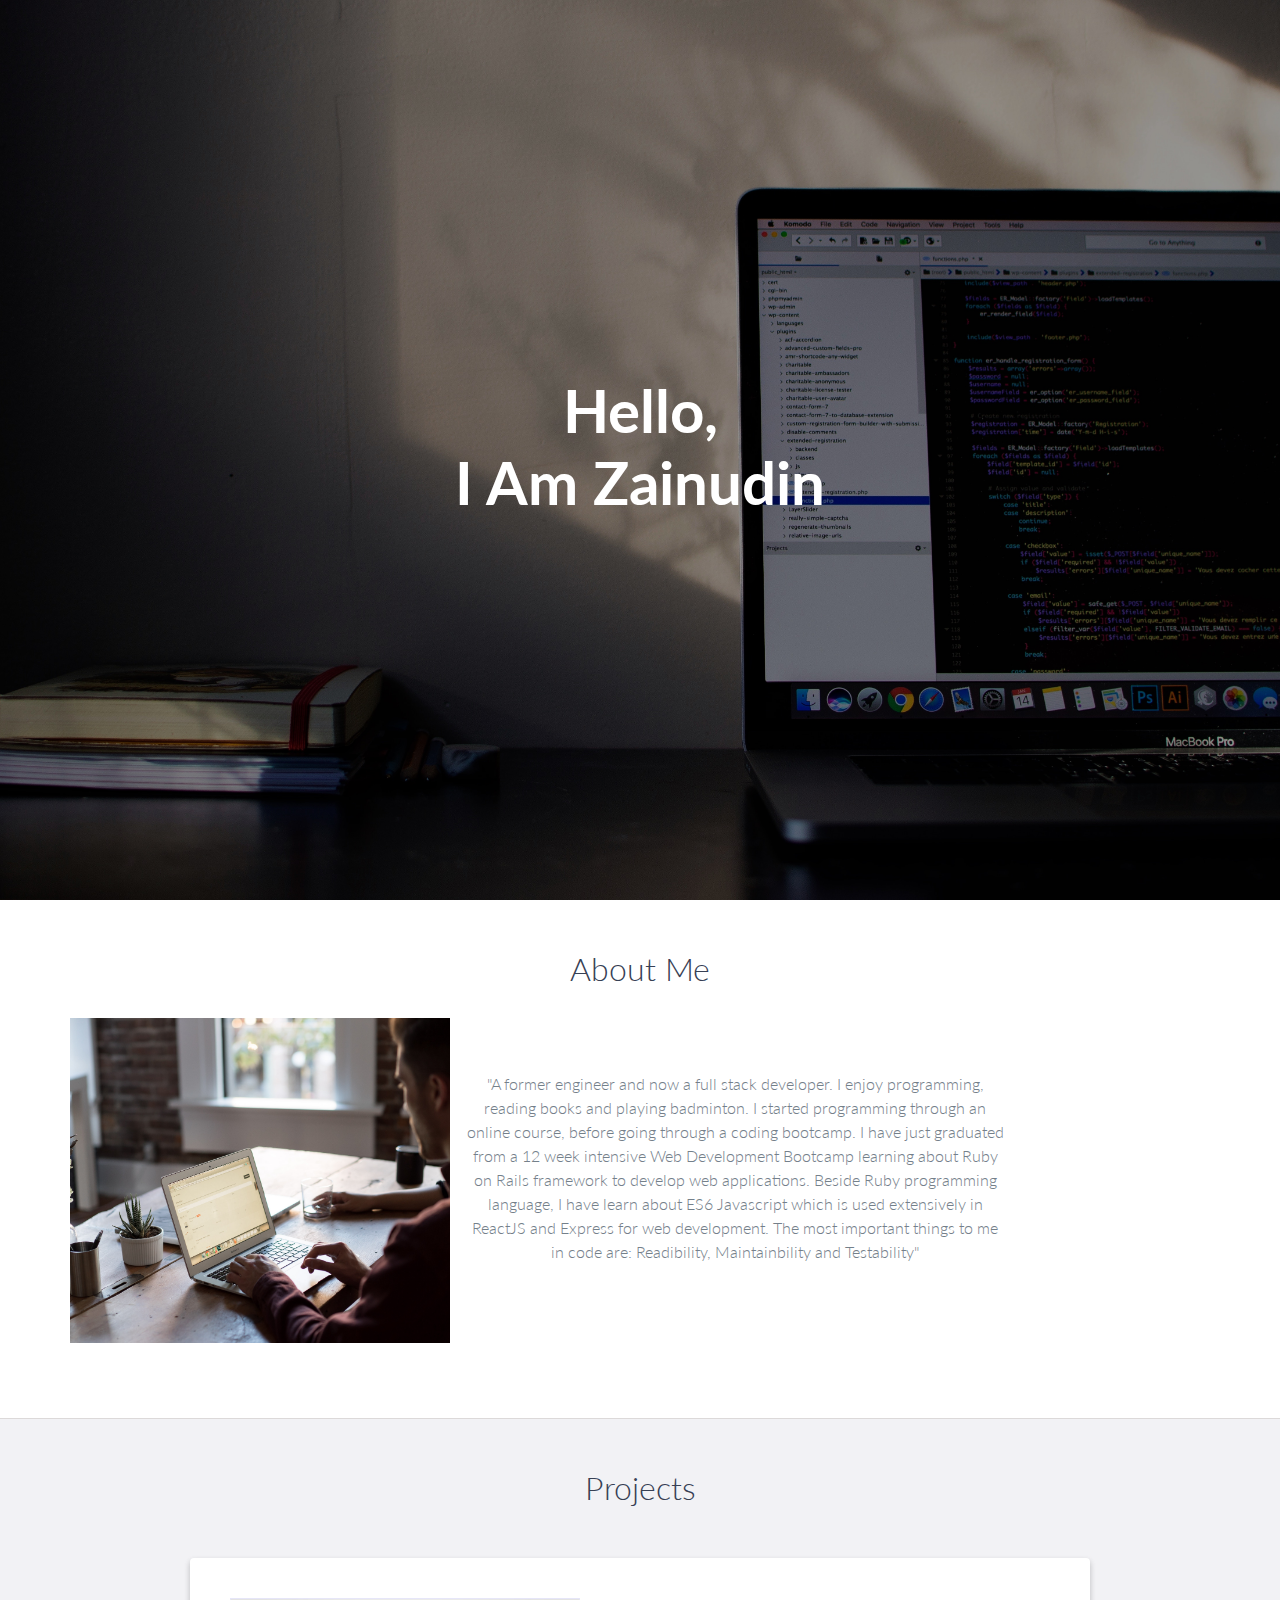
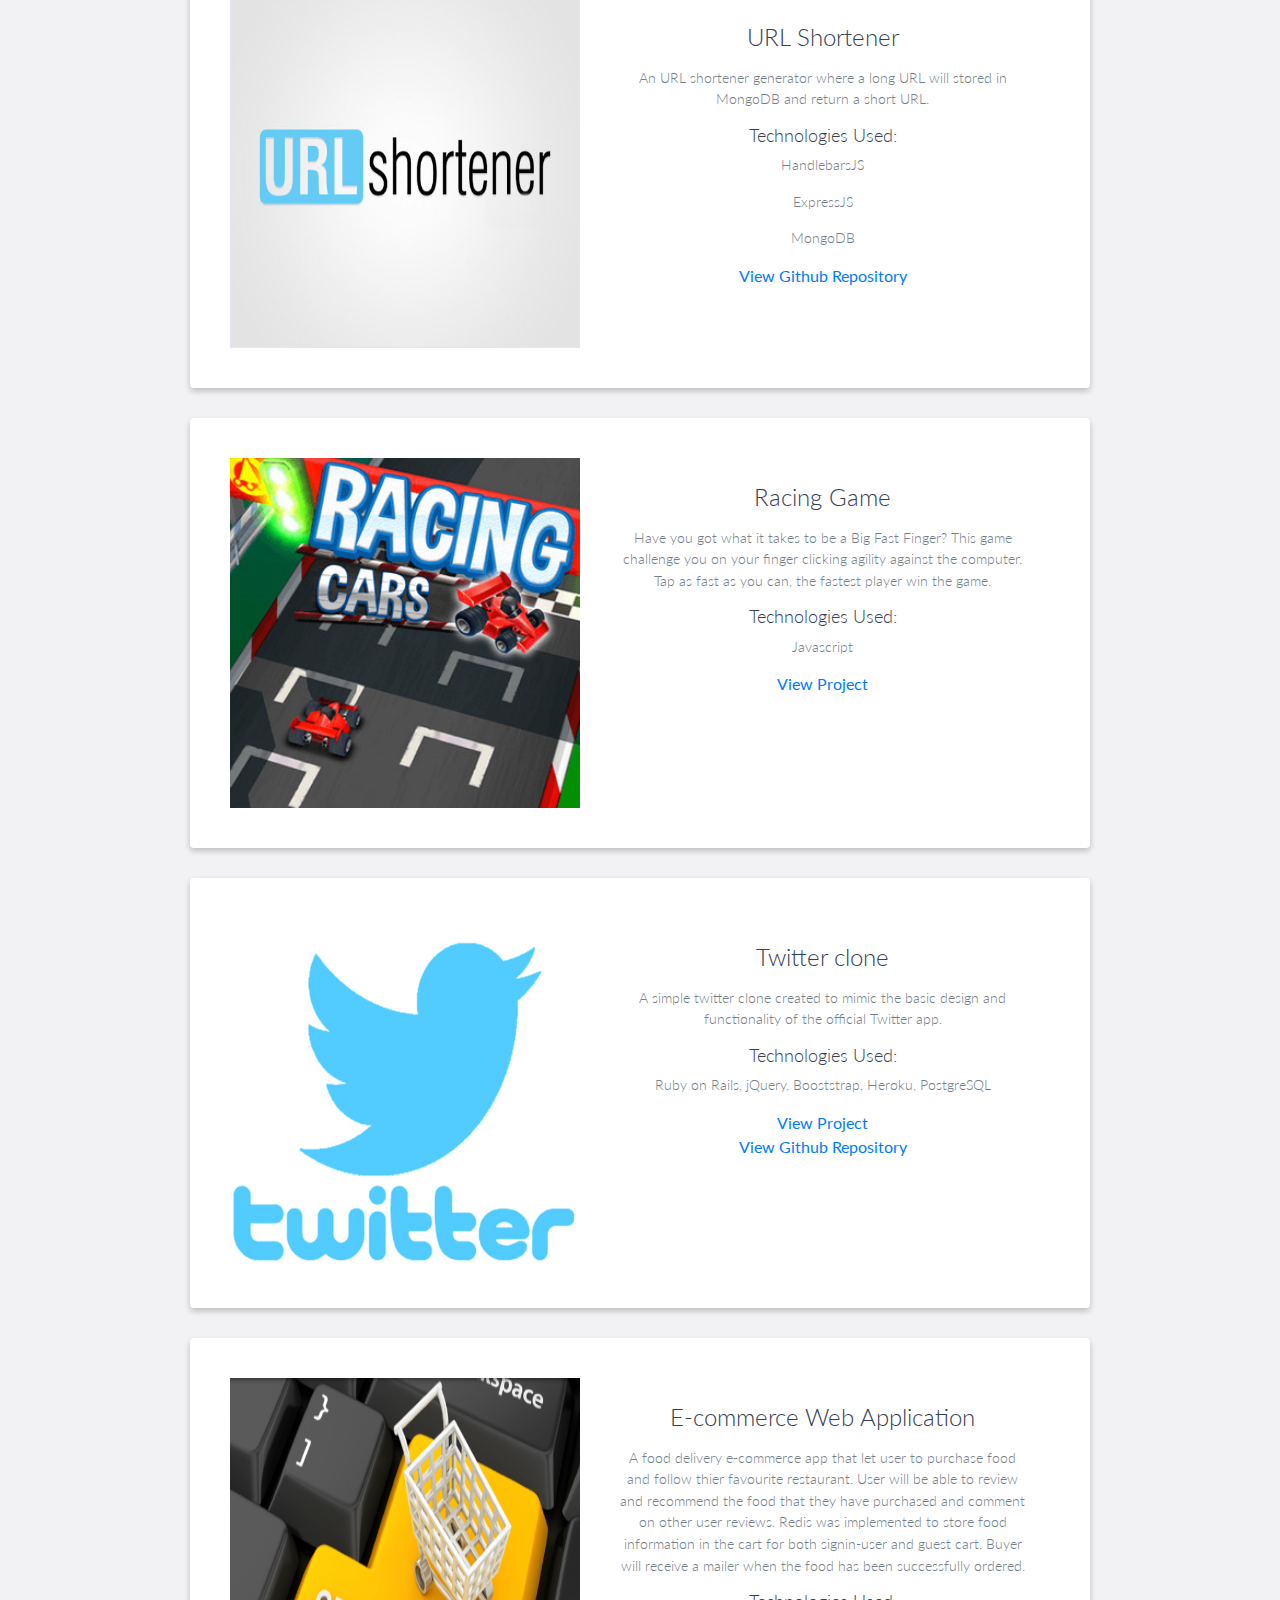
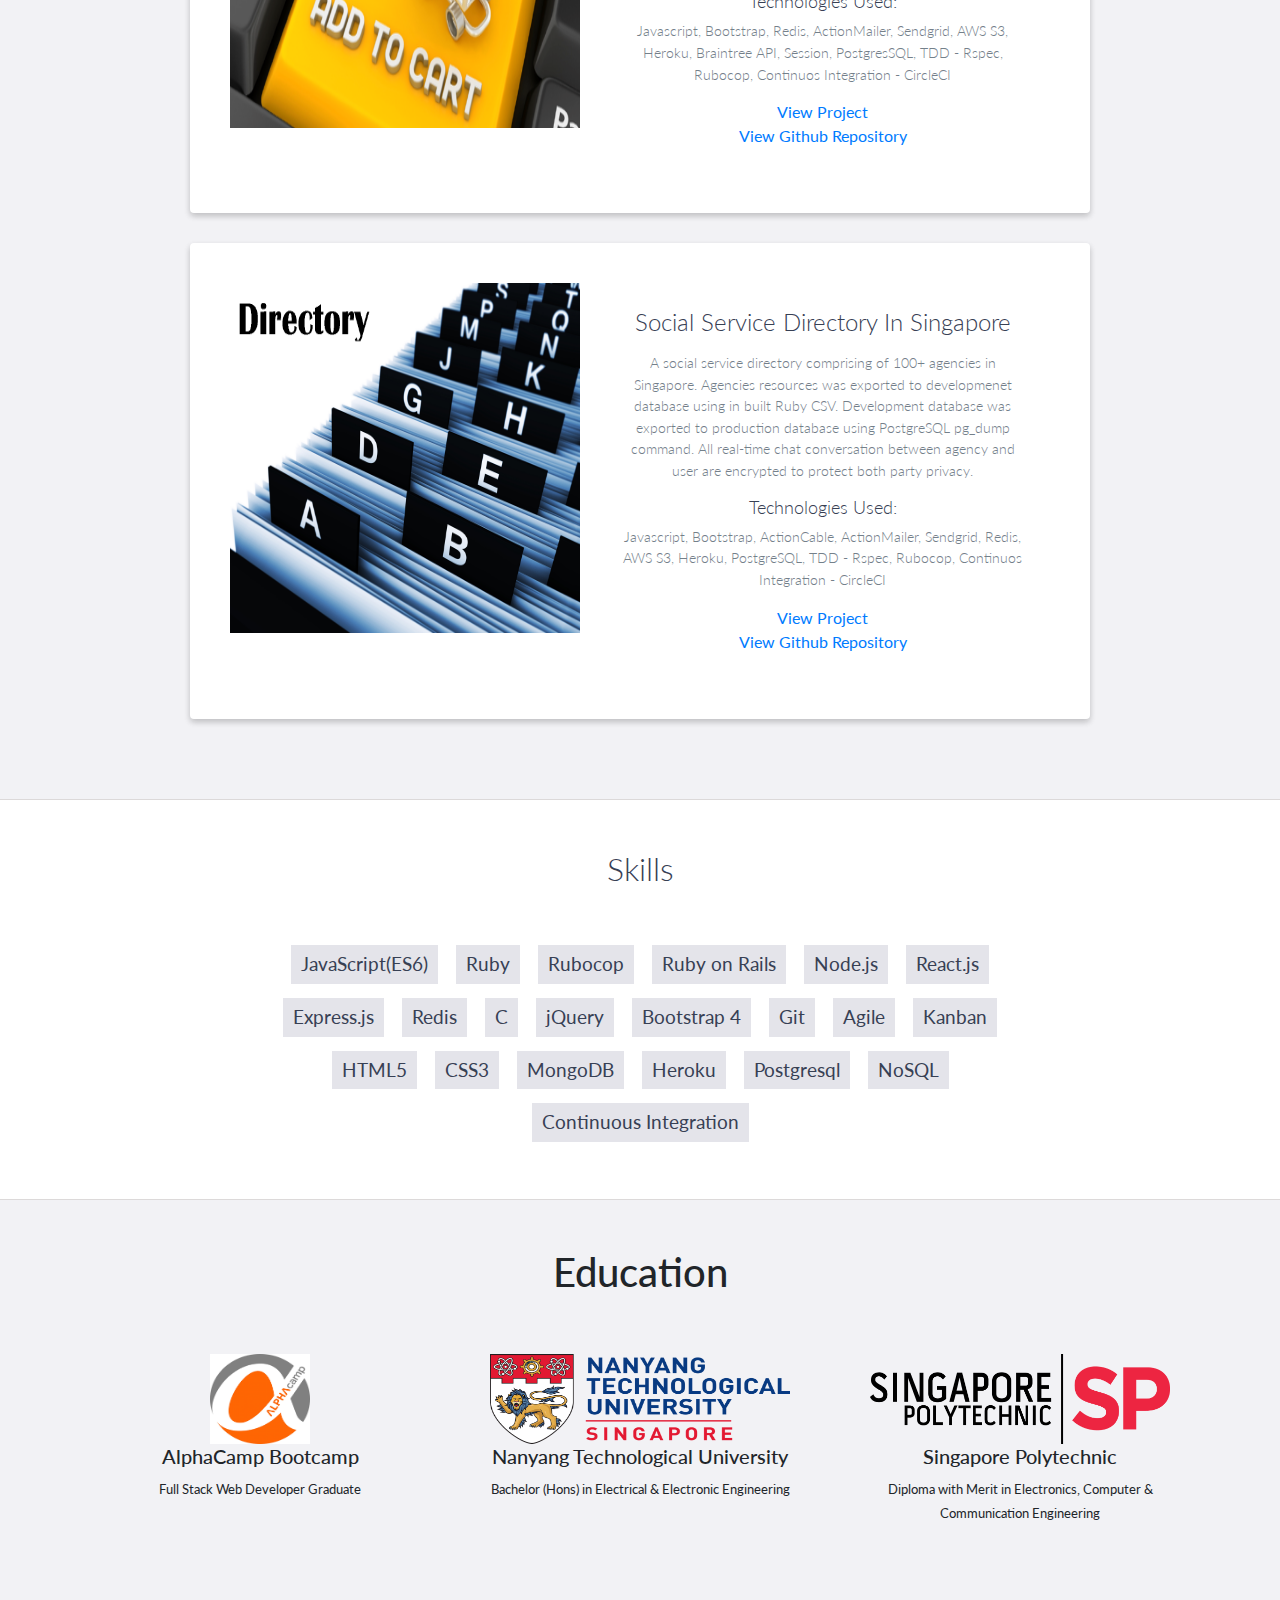
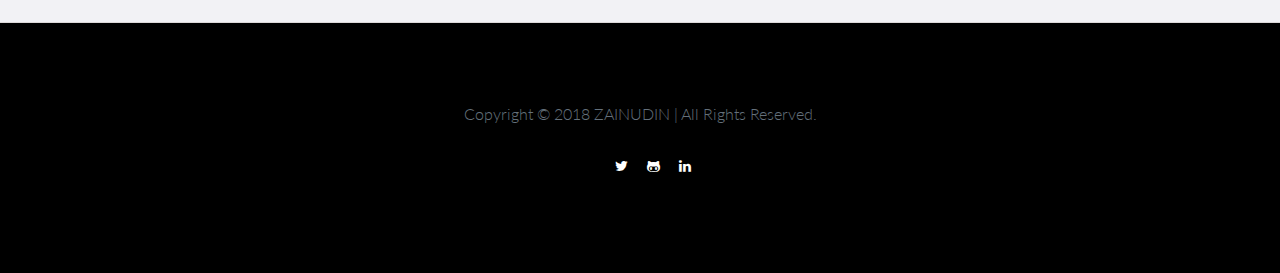
==== index.html @ d509744e "Initial Commit" ====
<!DOCTYPE html>
<html lang="en">
<head>
  <meta charset="UTF-8">
  <title>Zainudin Portfolio</title>

  <link href="https://fonts.googleapis.com/css?family=Lato:300,400,700,900" rel="stylesheet">
  <link rel="stylesheet" href="https://maxcdn.bootstrapcdn.com/bootstrap/4.0.0/css/bootstrap.min.css" integrity="sha384-Gn5384xqQ1aoWXA+058RXPxPg6fy4IWvTNh0E263XmFcJlSAwiGgFAW/dAiS6JXm"
    crossorigin="anonymous">
  <link rel="stylesheet" href="css/font-awesome.min.css">
  <link rel="stylesheet" href="css/style.css">
</head>
<body>
  <!-- Header -->
  <div id="home">
    <div id="home-cover">
      <div id="home-content-box">
        <div id="home-heading">
          <h3>Hello,
            <br>I Am Zainudin</h3>
        </div>
      </div>
    </div>
  </div>
  <!-- End #Home -->
  <!-- #about -->
  <div id="about">
    <div class="container">
      <h2 class="heading">About Me</h2>
      <div class="row">
        <div class="col-md-4 aboutimg d-flex justify-content-center align-items-center">
          <img src="/images/bench.jpg" alt="">
        </div>
        <div class="col-md-6  d-flex justify-content-center align-items-center">
          <p>
            "A former engineer and now a full stack developer. I enjoy programming, reading books and playing badminton. I started
            programming through an online course, before going through a coding bootcamp. I have just graduated from a 12 week intensive Web Development Bootcamp
            learning about Ruby on Rails framework to develop web applications. Beside Ruby programming language, I have learn about ES6 Javascript which is used extensively in ReactJS and Express for web development.
             The most important things to me in code are: Readibility, Maintainbility and Testability"
        </div>
      </div>
    </div>
  </div>
  <!-- End #about -->
  <div id="projects">
    <h2 class="heading">Projects</h2>
    <div class="container">
      <div class="row">
        <div class="project shadow-large">
          <div class="project-image d-flex align-items-center">
            <img src="/images/url.png" />
          </div>
          <!-- End .project-image -->
          <div class="project-info">
            <h3>URL Shortener</h3>
            <p>
              An URL shortener generator where a long URL will stored in MongoDB and return a short URL.
            </p>
            <h4>Technologies Used:</h4>
            <p>HandlebarsJS</p>
            <p>ExpressJS</p>
            <p>MongoDB</p>
            <a href="https://github.com/zainudinsainal/express-url-shortener">View Github Repository</a>
          </div>
          <!-- End .project-info -->
        </div>
        <div class="project shadow-large">
          <div class="project-image d-flex align-items-center">
            <img src="/images/RacingCars.jpg" />
          </div>
          <!-- End .project-image -->
          <div class="project-info">
            <h3>Racing Game</h3>
            <p>
              Have you got what it takes to be a Big Fast Finger? This game challenge you on your finger clicking agility against the computer.
              Tap as fast as you can, the fastest player win the game.
            </p>
            <h4>Technologies Used:</h4>
            <p>Javascript</p>
            <a href="/racing.html">View Project</a>
          </div>
          <!-- End .project-info -->
        </div>
        <!-- End .project -->
        <div class="project shadow-large">
          <div class="project-image">
            <img src="/images/twitter.png" />
          </div>
          <!-- End .project-image -->
          <div class="project-info">
            <h3>Twitter clone</h3>
            <p>
              A simple twitter clone created to mimic the basic design and functionality of the official Twitter app.
            </p>
            <h4>Technologies Used:</h4>
            <p>Ruby on Rails, jQuery, Booststrap, Heroku, PostgreSQL</p>
            <a href="https://twitter-clone-zl.herokuapp.com">View Project</a><br>
            <a href="https://twitter-clone-zl.herokuapp.com">View Github Repository</a>
          </div>
          <!-- End .project-info -->
        </div>
        <!-- End .project -->
        <div class="project shadow-large">
          <div class="project-image">
            <img src="/images/cart.png" />
          </div>
          <!-- End .project-image -->
          <div class="project-info">
            <h3>E-commerce Web Application</h3>
            <p>
              A food delivery e-commerce app that let user to purchase food and follow thier favourite restaurant. User will be able to review and recommend the food that they have purchased and comment on other user reviews.
              Redis was implemented to store food information in the cart for both signin-user and guest cart. Buyer will receive a mailer when the food has been successfully ordered.
            </p>
            <h4>Technologies Used:</h4>
            <p>Javascript, Bootstrap, Redis, ActionMailer, Sendgrid, AWS S3, Heroku, Braintree API, Session, PostgresSQL, TDD - Rspec, Rubocop, Continuos Integration - CircleCI</p>
            <a href="https://shopping-cart-zb.herokuapp.com/">View Project</a><br>
            <a href="https://shopping-cart-zb.herokuapp.com/">View Github Repository</a>
          </div>
          <!-- End .project-info -->
        </div>
        <!-- End .project -->
      </div>
        <div class="project shadow-large">
          <div class="project-image">
            <img src="/images/directory.png" />
          </div>
          <!-- End .project-image -->
          <div class="project-info">
            <h3>Social Service Directory In Singapore</h3>
            <p>
              A social service directory comprising of 100+ agencies in Singapore. Agencies resources was exported to developmenet database using in built Ruby CSV.
              Development database was exported to production database using PostgreSQL pg_dump command. All real-time chat conversation between agency and user are encrypted to protect both party privacy.
            </p>
            <h4>Technologies Used:</h4>
            <p>Javascript, Bootstrap, ActionCable, ActionMailer, Sendgrid, Redis, AWS S3, Heroku, PostgreSQL, TDD - Rspec, Rubocop, Continuos Integration - CircleCI</p>
            <a href="https://shopping-cart-zb.herokuapp.com/">View Project</a><br>
            <a href="https://shopping-cart-zb.herokuapp.com/">View Github Repository</a>
          </div>
          <!-- End .project-info -->
        </div>
        <!-- End .project -->
      </div>
    </div>
  </div>
  <!-- End #projects -->
  <section id="skills">
    <h2 class="heading">Skills</h2>
    <ul>
      <li>JavaScript(ES6)</li>
      <li>Ruby</li>
      <li>Rubocop</li>
      <li>Ruby on Rails</li>
      <li>Node.js</li>
      <li>React.js</li>
      <li>Express.js</li>
      <li>Redis</li>
      <li>C</li>
      <li>jQuery</li>
      <li>Bootstrap 4</li>
      <li>Git</li>
      <li>Agile</li>
      <li>Kanban</li>
      <li>HTML5</li>
      <li>CSS3</li>
      <li>MongoDB</li>
      <li>Heroku</li>
      <li>Postgresql</li>
      <li>NoSQL</li>
      <li>Continuous Integration</li>
    </ul>
  </section>
  <!-- End #skills -->
  <!-- STAFF SECTION -->
  <section id="staff" class="py-5 text-center background-alt">
    <div class="container">
      <h1>Education</h1>
      <div class="row justify-content-center align-items-center">
        <div class="col-md-4 staffac">
          <img src="/images/ac.png" alt="" class="img-fluid">
          <h5>AlphaCamp Bootcamp</h5>
          <small>Full Stack Web Developer Graduate</small>
        </div>
        <div class="col-md-4 staffimg">
          <img src="/images/ntu.png" alt="" class="img-fluid">
          <h5>Nanyang Technological University</h5>
          <small>Bachelor (Hons) in Electrical & Electronic Engineering</small>
        </div>
        <div class="col-md-4 staffimg">
          <img src="images/sp.png" alt="" class="img-fluid">
          <h5>Singapore Polytechnic</h5>
          <small>Diploma with Merit in Electronics, Computer & Communication Engineering</small>
        </div>
      </div>
    </div>
  </section>
  <footer id="footer">
    <div class="container">
      <div class="footer-content">
        <p>Copyright &copy; 2018 ZAINUDIN | All Rights Reserved.</p>
        <div class="footer-social-icon">
          <ul>
            <a href="">
              <i class="fa fa-twitter" aria-hidden="true"></i>
            </a>
            <a href="">
              <i class="fa fa-github-alt" aria-hidden="true"></i>
            </a>
            <a href="">
              <i class="fa fa-linkedin" aria-hidden="true"></i>
            </a>
          </ul>
        </div>
      </div>
    </div>
  </footer>
  <script src="https://code.jquery.com/jquery-3.2.1.slim.min.js" integrity="sha384-KJ3o2DKtIkvYIK3UENzmM7KCkRr/rE9/Qpg6aAZGJwFDMVNA/GpGFF93hXpG5KkN"
    crossorigin="anonymous"></script>
  <script src="https://cdnjs.cloudflare.com/ajax/libs/popper.js/1.12.9/umd/popper.min.js" integrity="sha384-ApNbgh9B+Y1QKtv3Rn7W3mgPxhU9K/ScQsAP7hUibX39j7fakFPskvXusvfa0b4Q"
    crossorigin="anonymous"></script>
  <script src="https://maxcdn.bootstrapcdn.com/bootstrap/4.0.0/js/bootstrap.min.js" integrity="sha384-JZR6Spejh4U02d8jOt6vLEHfe/JQGiRRSQQxSfFWpi1MquVdAyjUar5+76PVCmYl"
    crossorigin="anonymous"></script>
</body>
</html>
---- css/style.css ----
html,
body {
  height: 100%;
  width: 100%;
}

body {
  font-family: "Lato", sans-serif;
}

p {
  color: #64707b;
  font-size: 16px;
  font-weight: 300;
}

h3 {
  color: #41464b;
}

#home {
  height: 100%;
  width: 100%;
}

#home-cover {
  height: 100%;
  width: 100%;
  background-image: url('/images/emile.jpg');
  background-repeat: no-repeat;
  background-size: cover;
  background-position: center;
  background-attachment: fixed;
}

#home-content-box {
  width: 100%;
  height: 100%;
  display: flex;
  flex-wrap: nowrap;
  justify-content: center;
  align-items: center;
  text-align: center
}

#home-heading h3 {
  color: #fff;
  font-size: 60px;
  font-weight: 700;
}

#about {
  padding: 50px 15px;
  text-align: center;
  display: flex;
  align-items: center;
    border-bottom: 1px solid #dcd9d9;
}

#about h2 {
  color: #374054;
  text-align: center;


}

#about p {
  color: #74808a;
  margin-bottom: 50px;
}

#projects {
  padding: 50px 15px;
  border-bottom: 1px solid #dcd9d9;
  background: #f2f2f5;
  text-align: center;
}

#projects h2 {
  color: #374054;
  margin-bottom: 50px
}

.project {
  position: relative;
  max-width: 900px;
  margin: 0 auto 30px auto;
  overflow: hidden;
  background: #fff;
  border-radius: 4px;
}

.project-image {
  float: left;
  overflow: hidden;
  top: 50%;
  padding: 40px
}

.project-image img {
  height: 350px;
  width: 350px;
}


.project-info {
  top: 50%;
  margin-left: 300px;
  padding: 65px
}

.project-info h3 {
  font-size: 1.5em;
  font-weight: 300;
  color: #374054;
  margin: 0 0 15px 0
}

.project-info h4 {
  font-size: 1.1em;
  font-weight: 300;
  color: #374054;

}

.project-info p {
  color: #74808a;
  margin: 0 0 15px 0;
  font-size: 0.9em
}

#more-projects {
  display: none
}

#skills {
  padding: 50px 15px;
  text-align: center;
    border-bottom: 1px solid #dcd9d9;
}

#skills h2 {
  color: #374054;
  margin-bottom: 50px
}

#skills ul {
  display: block;
  margin: 0 auto;
  padding: 0;
  max-width: 800px
}

#skills li {
  display: inline-block;
  margin: 7px;
  padding: 5px 10px;
  color: #374054;
  background: #e4e4ea;
  list-style: none;
  cursor: default;
  font-size: 1.2em
}
  .shadow-large {
  box-shadow: 0 3px 6px rgba(0, 0, 0, 0.08), 0 3px 6px rgba(0, 0, 0, 0.15);
  }

   .background-alt {
    background: #f2f2f5
    }

    .heading {
      text-align: center;
      display: inline-block;
      font-size: 2em;
      font-weight: 300;
      margin: 0 0 30px 0;

    }

    footer#main-footer {

      color: #fff;
    }

    #page-header {
      height: 200px;
      background: url("../img/image1.jpg");
      background-position: 0 -360px;
      background-attachment: fixed;
      color: #fff;
      border-bottom: 1px #eee solid;
      padding-top: 50px;
    }

    #about img {
      margin-top: -50px;
    }



#staff {
  border-bottom: 1px solid #dcd9d9;
}




.contactcolor {
  color: white;

}

hr {
  border-top: 1px solid white;
}

#contact {
  padding: 50px 15px;
  background: #3498db;
  text-align: center
}

#contact h2 {
  margin: 0 0 15px 0;
  color: #fff;
  font-weight: 500
}

#contact-form {
  max-width: 500px;
  margin: 0 auto
}

#contact-form input,
#contact-form textarea {
  display: block;
  width: 100%;
  padding: 10px;
  border-radius: 4px;
  border: none;
  margin-bottom: 10px;
  background: #1d6fa5;
  color: #fff;
  transition: .5s ease all
}

#contact-form input::-webkit-input-placeholder,
#contact-form textarea::-webkit-input-placeholder {
  color: #fff
}

#contact-form input:-moz-placeholder,
#contact-form textarea:-moz-placeholder {
  color: #fff;
  opacity: 1
}

#contact-form input::-moz-placeholder,
#contact-form textarea::-moz-placeholder {
  color: #fff;
  opacity: 1
}

#contact-form input:-ms-input-placeholder,
#contact-form textarea:-ms-input-placeholder {
  color: #fff
}

#contact-form input:focus,
#contact-form textarea:focus {
  outline: none;
  background: #16527a
}

#contact-form textarea {
  height: 150px;
  resize: non
}

#contact-form button {
  display: block;
  width: 100%;
  background: #fff;
  border-radius: 4px;
  padding: 5px 10px;
  border: none;
  color: #3498db;
  font-weight: 700;
  box-shadow: 0 1px 3px rgba(0, 0, 0, 0.12), 0 1px 2px rgba(0, 0, 0, 0.24);
  transition: .5s ease all
}

#contact-form button:hover {
  box-shadow: 0 10px 20px rgba(0, 0, 0, 0.19), 0 6px 6px rgba(0, 0, 0, 0.23)
}

.footercolor > p {
  color: white;
}

.staffimg {
  height: 220px;
  width: 200px;
  overflow: hidden;
}

.staffac {
  height: 220px;
  width: 200px;
  overflow: hidden;
}

.staffimg img {
  height: 90px;
  width: 300px;
}

.staffac img {
  height: 90px;
  width: 100px;
}

.container > h1 {
  padding-bottom: 50px;
}

.aboutimg {
  height: 350px;
  width: 600px;
  overflow: hidden;
}

.aboutimg img {
  height: 350px;
  width: 600px;
}

footer {
  padding: 50px 0
}

.copyright {
  padding-top: 20px
}

.copyright p {
  margin: 0;
  color: #74808a
}

.social {
  text-align: right
}

.social ul {
  margin: 5px 0 0 0;
  padding: 0
}

.social li {
  display: inline-block;
  font-size: 1.25em;
  list-style: none
}

.social a {
  display: block;
  color: #74808a;
  padding: 10px
}

.social a:hover {
  color: #3498db
}

@media only screen and (max-width: 768px) {

  .project-image {
    display: none
  }
  .project-info {
    position: relative;
    margin: 0;
    padding: 30px 15px;
    top: auto;
    transform: none
  }
  footer {
    text-align: center
  }
  .social {
    text-align: center
  }
}

.comment {
  padding: 0px;
}

footer {
  padding: 80px 0;
  background-color: #000;
  color: #fff;
  text-align: center;
}

.footer-content p {
  line-height: 22px;
}

.footer-social-icon a i {
  color: #fff;
  display: inline-block;
  font-size: 14px;
  line-height: 20px;
  margin-top: 15px;
  margin-right: 15px;
}
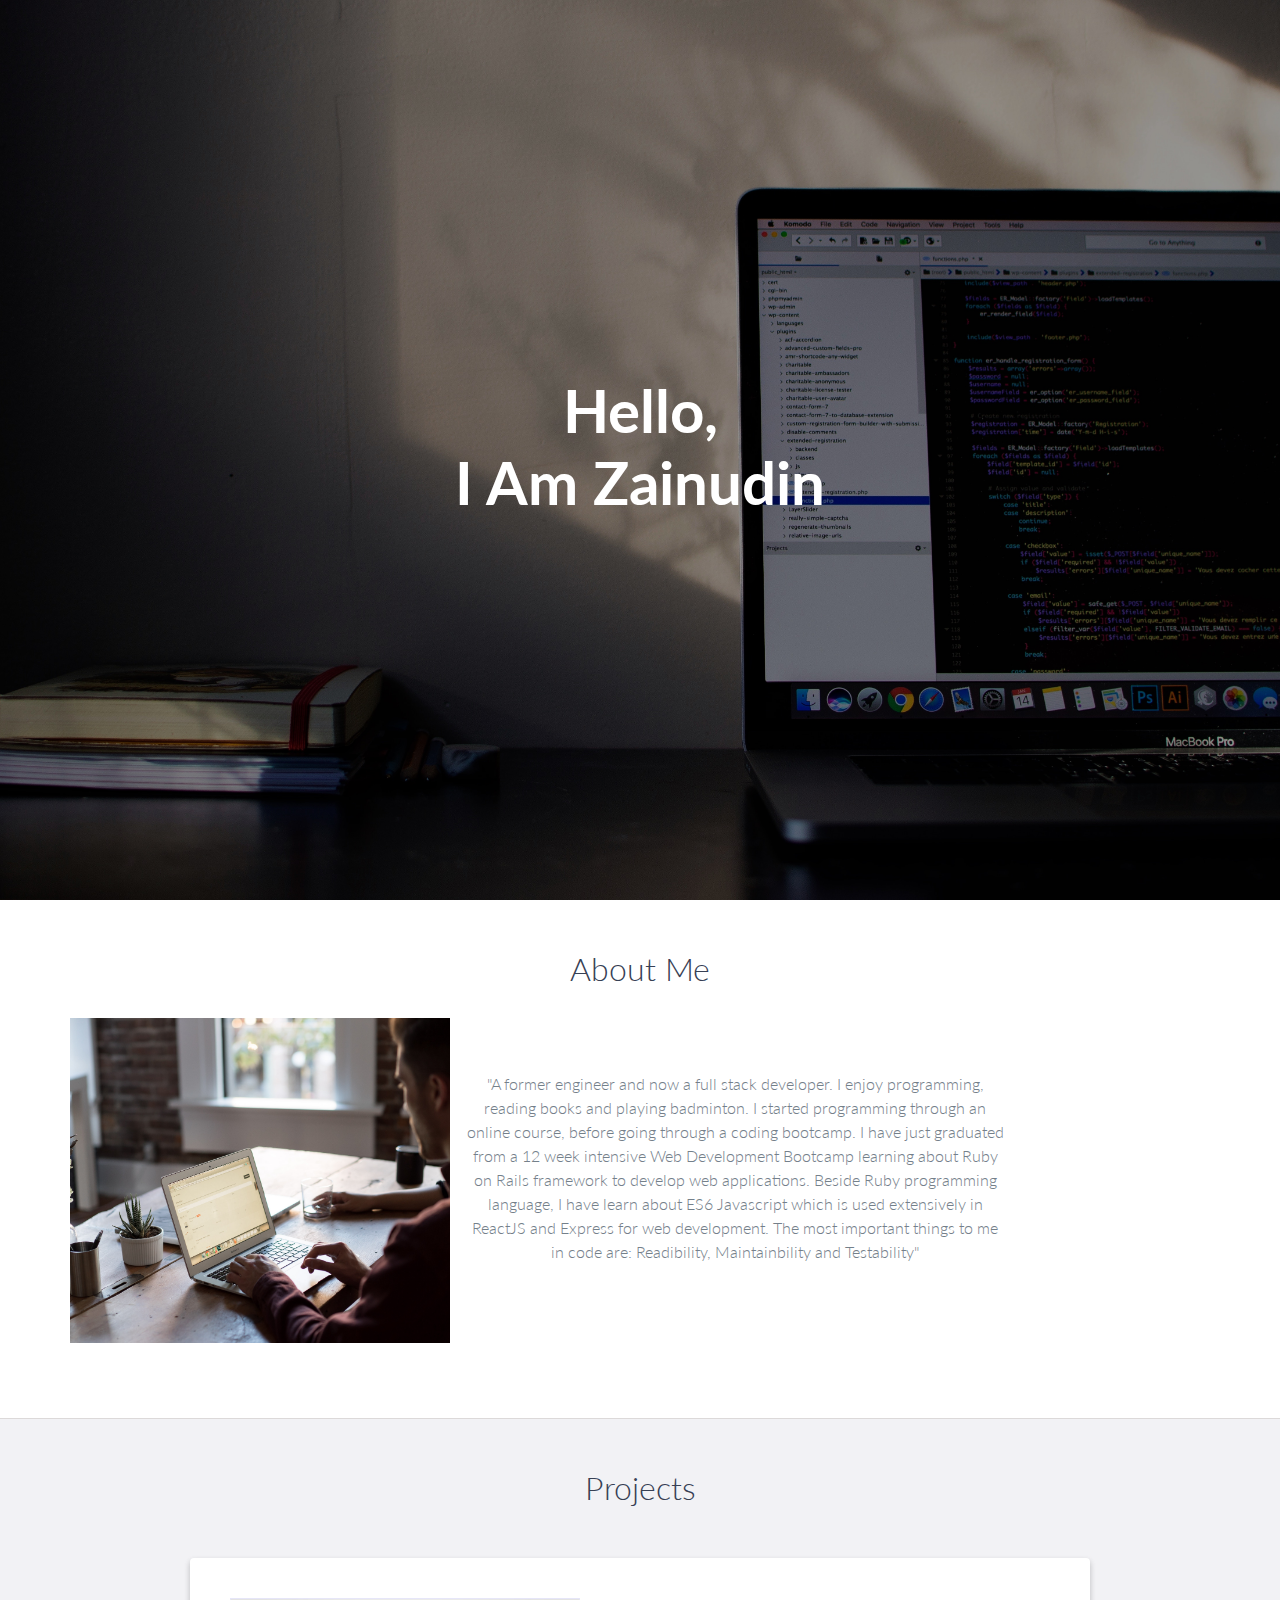
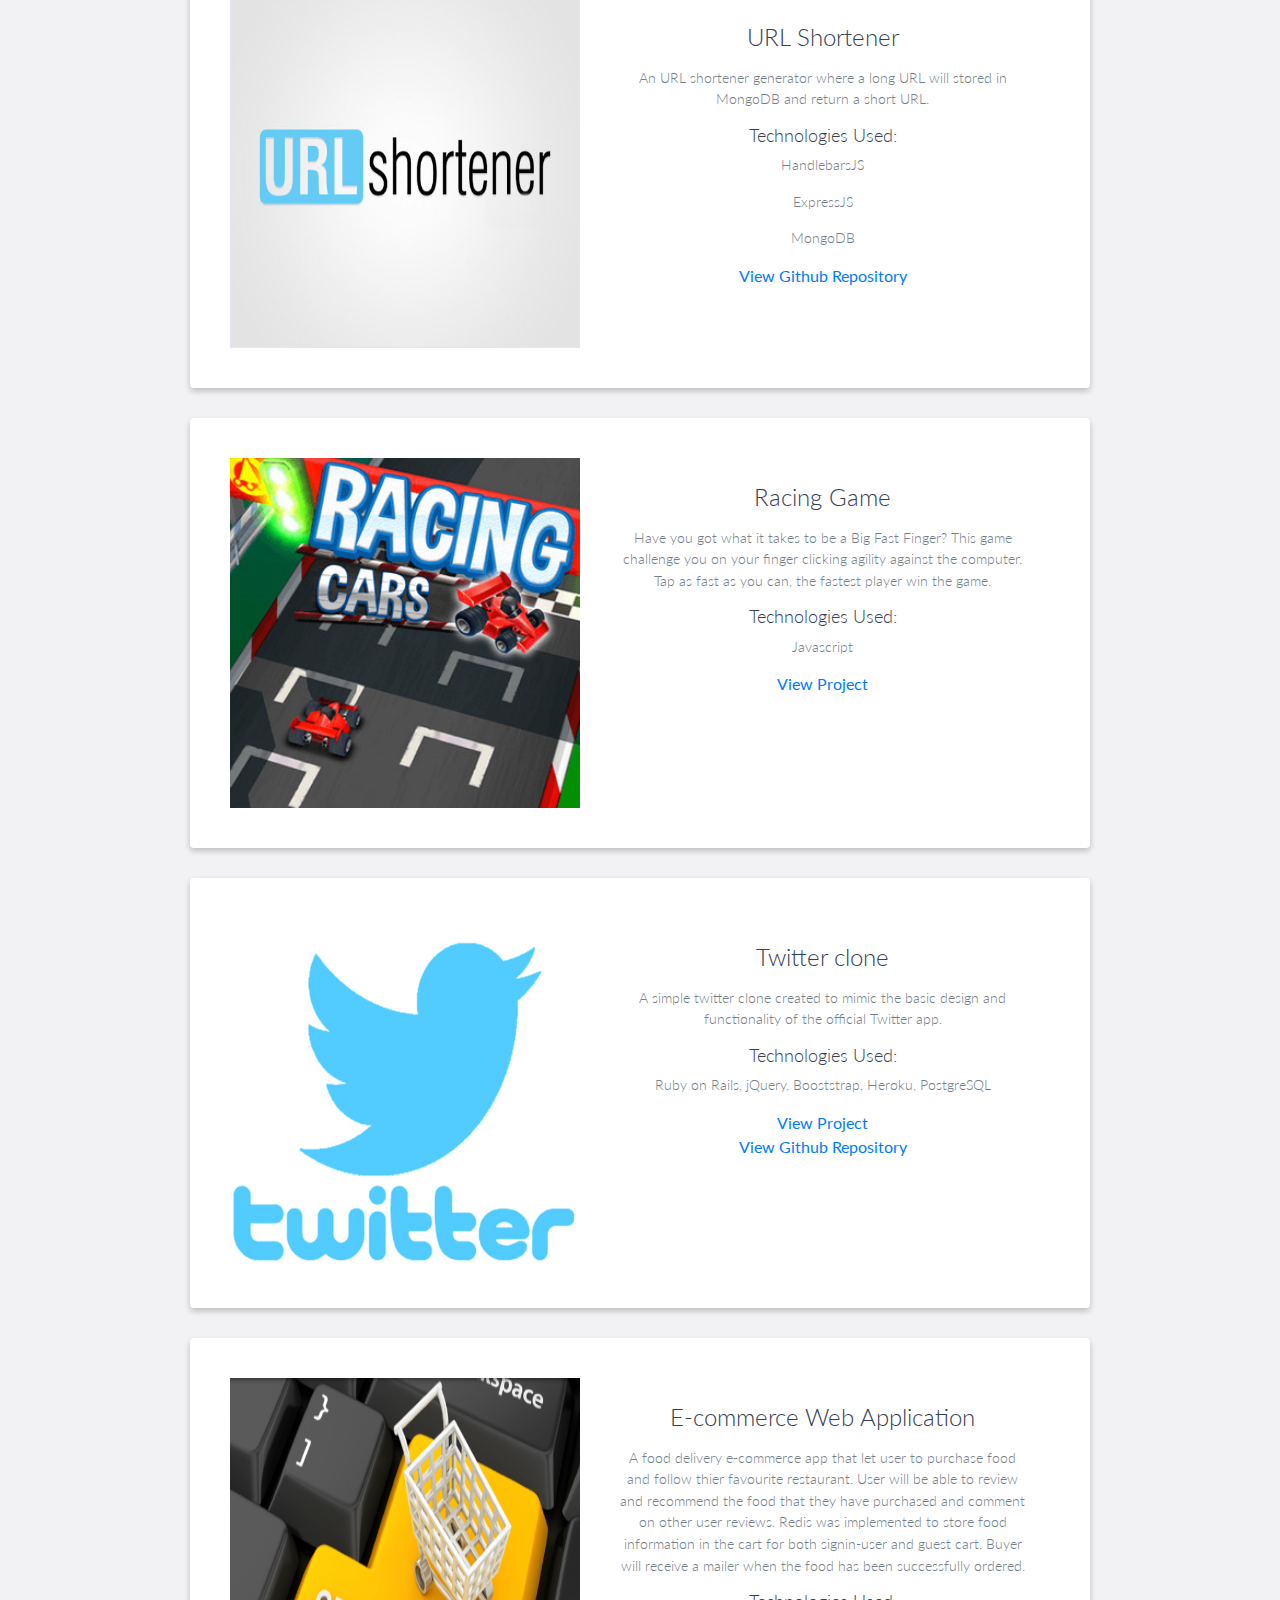
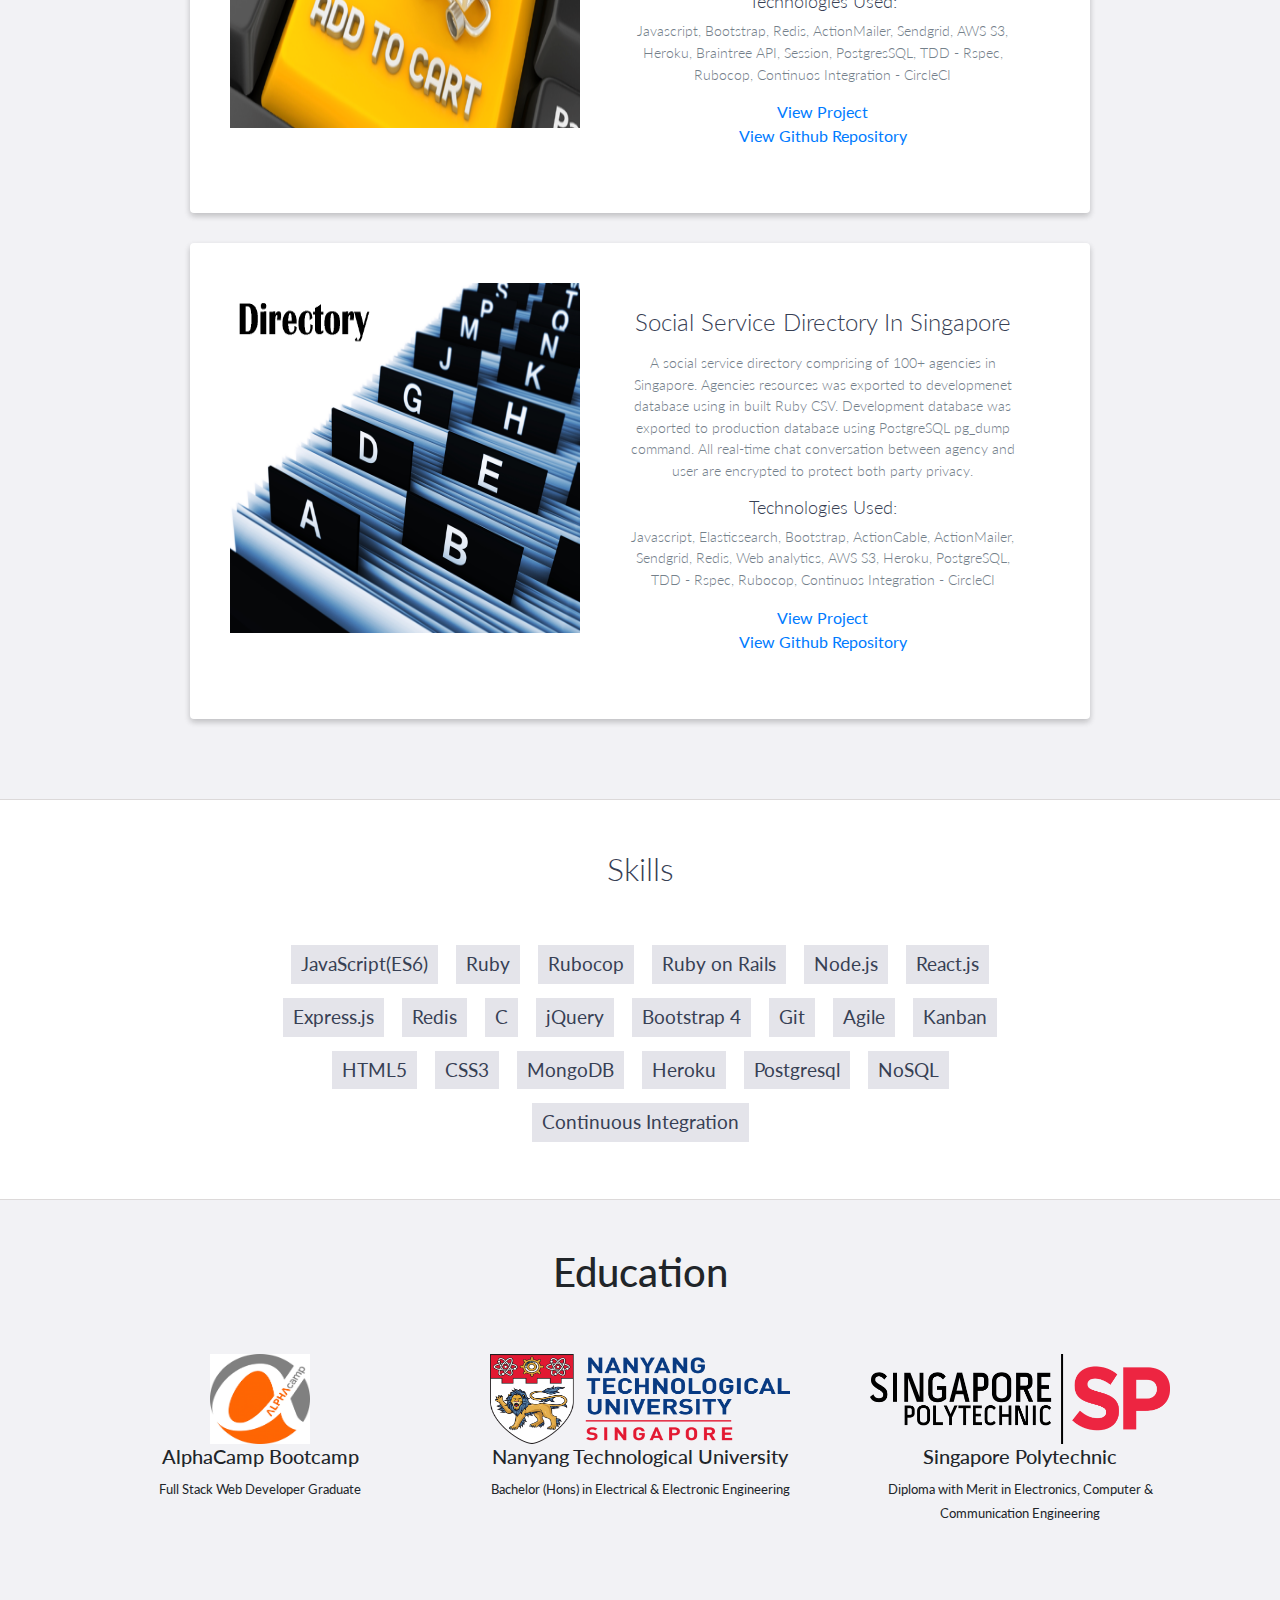
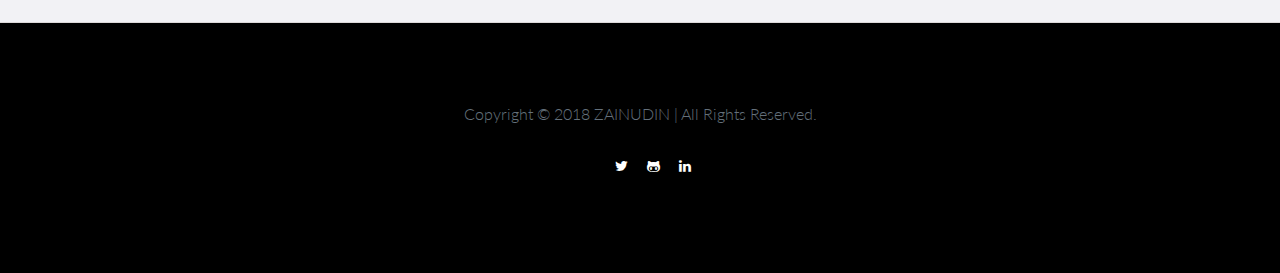
==== commit be65c6ff: "add elasticsearch" ====
--- a/index.html
+++ b/index.html
@@ -77,7 +77,7 @@
             </p>
             <h4>Technologies Used:</h4>
             <p>Javascript</p>
-            <a href="/racing.html">View Project</a>
+            <a href="/racinggame.html">View Project</a>
           </div>
           <!-- End .project-info -->
         </div>
@@ -95,7 +95,7 @@
             <h4>Technologies Used:</h4>
             <p>Ruby on Rails, jQuery, Booststrap, Heroku, PostgreSQL</p>
             <a href="https://twitter-clone-zl.herokuapp.com">View Project</a><br>
-            <a href="https://twitter-clone-zl.herokuapp.com">View Github Repository</a>
+            <a href="https://github.com/zainudinsainal/twitter-clone">View Github Repository</a>
           </div>
           <!-- End .project-info -->
         </div>
@@ -114,7 +114,7 @@
             <h4>Technologies Used:</h4>
             <p>Javascript, Bootstrap, Redis, ActionMailer, Sendgrid, AWS S3, Heroku, Braintree API, Session, PostgresSQL, TDD - Rspec, Rubocop, Continuos Integration - CircleCI</p>
             <a href="https://shopping-cart-zb.herokuapp.com/">View Project</a><br>
-            <a href="https://shopping-cart-zb.herokuapp.com/">View Github Repository</a>
+            <a href="https://github.com/zainudinsainal/shoppingcart-zb">View Github Repository</a>
           </div>
           <!-- End .project-info -->
         </div>
@@ -132,9 +132,9 @@
               Development database was exported to production database using PostgreSQL pg_dump command. All real-time chat conversation between agency and user are encrypted to protect both party privacy.
             </p>
             <h4>Technologies Used:</h4>
-            <p>Javascript, Bootstrap, ActionCable, ActionMailer, Sendgrid, Redis, AWS S3, Heroku, PostgreSQL, TDD - Rspec, Rubocop, Continuos Integration - CircleCI</p>
+            <p>Javascript, Elasticsearch, Bootstrap, ActionCable, ActionMailer, Sendgrid, Redis, Web analytics, AWS S3, Heroku, PostgreSQL, TDD - Rspec, Rubocop, Continuos Integration - CircleCI</p>
             <a href="https://shopping-cart-zb.herokuapp.com/">View Project</a><br>
-            <a href="https://shopping-cart-zb.herokuapp.com/">View Github Repository</a>
+            <a href="https://github.com/kommune/mfc-dir-app">View Github Repository</a>
           </div>
           <!-- End .project-info -->
         </div>
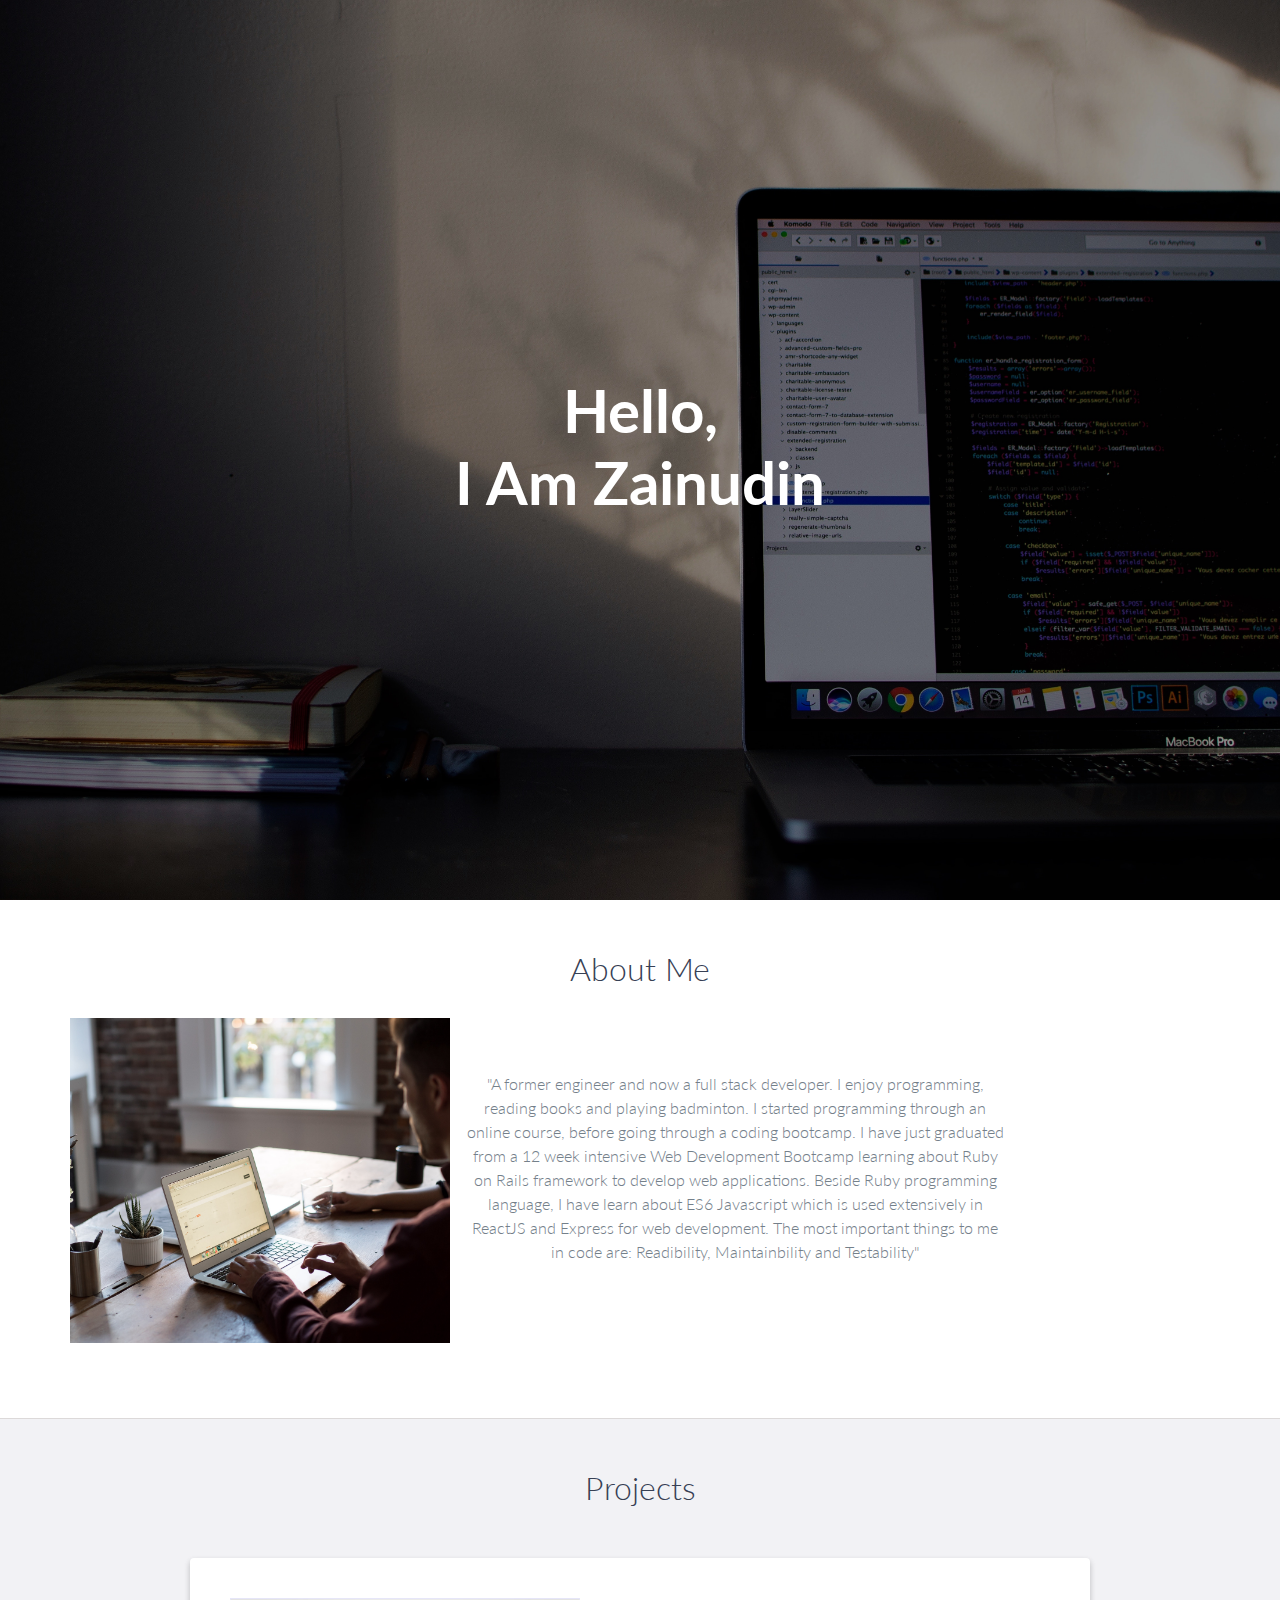
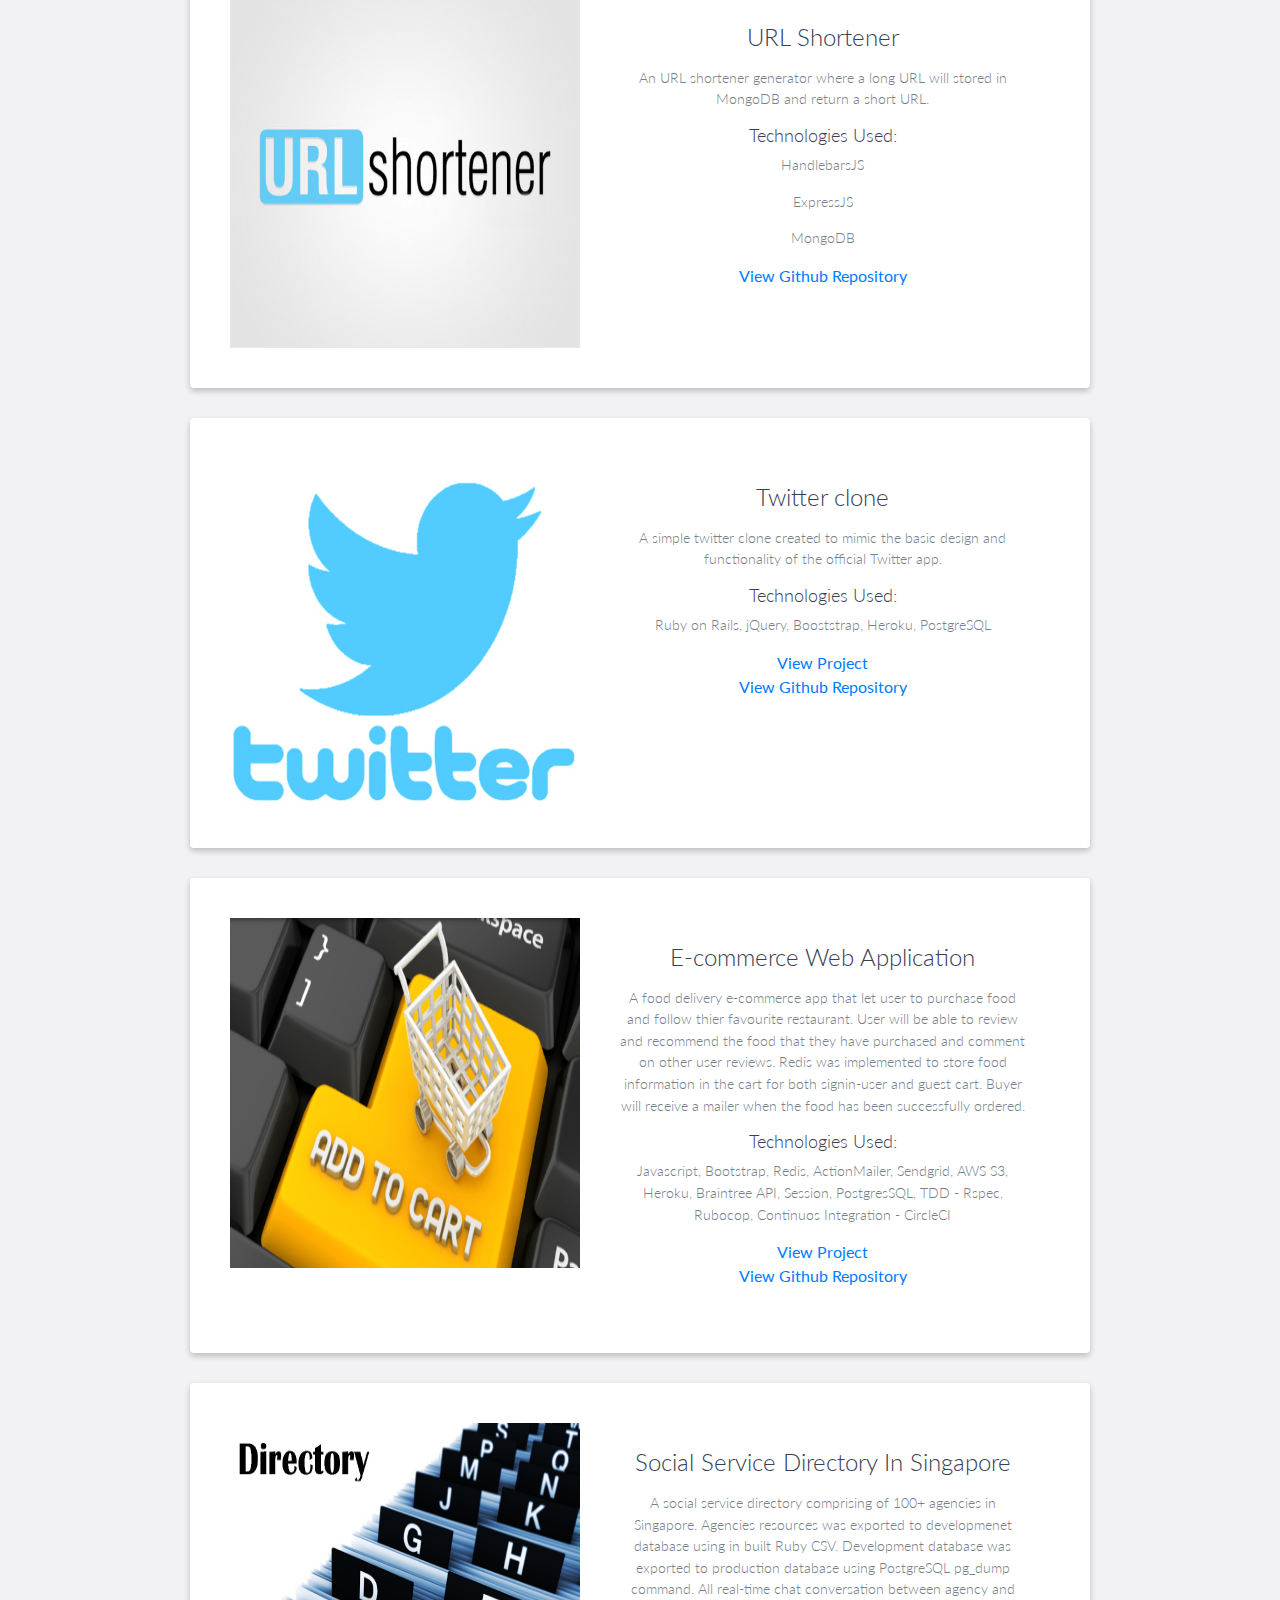
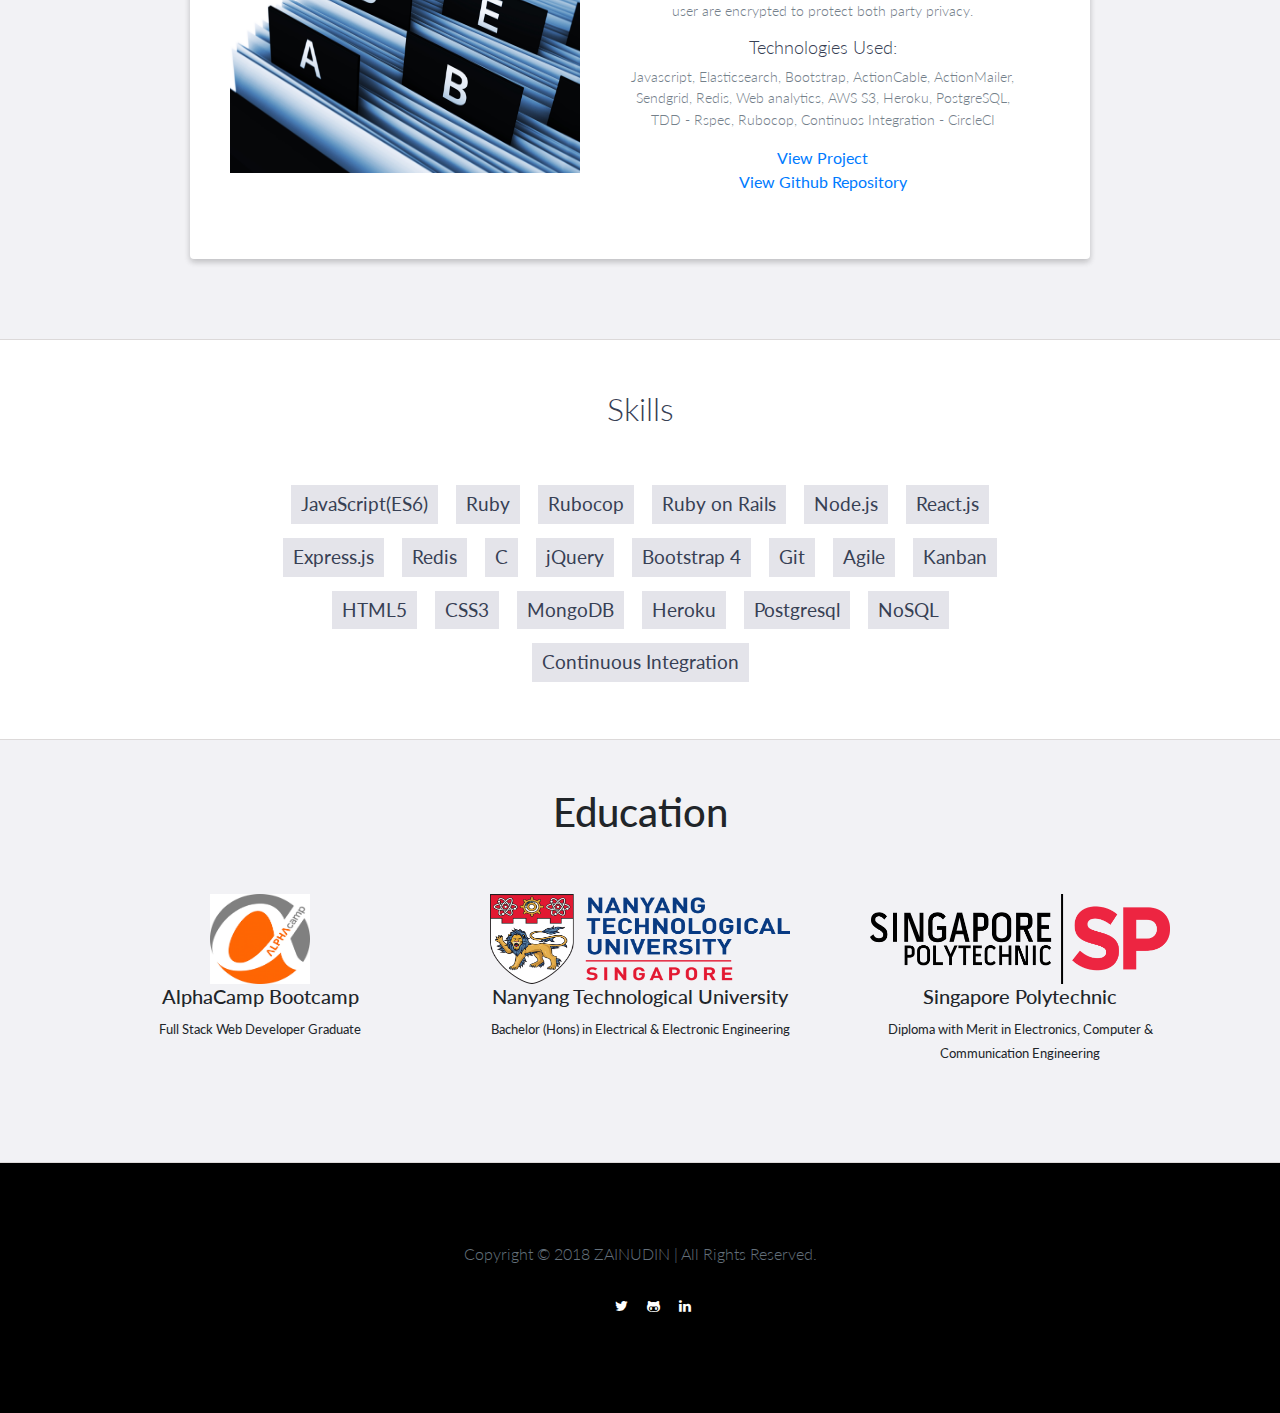
==== commit a514b7f7: "Fix link error" ====
--- a/index.html
+++ b/index.html
@@ -65,24 +65,6 @@
           <!-- End .project-info -->
         </div>
         <div class="project shadow-large">
-          <div class="project-image d-flex align-items-center">
-            <img src="/images/RacingCars.jpg" />
-          </div>
-          <!-- End .project-image -->
-          <div class="project-info">
-            <h3>Racing Game</h3>
-            <p>
-              Have you got what it takes to be a Big Fast Finger? This game challenge you on your finger clicking agility against the computer.
-              Tap as fast as you can, the fastest player win the game.
-            </p>
-            <h4>Technologies Used:</h4>
-            <p>Javascript</p>
-            <a href="/racinggame.html">View Project</a>
-          </div>
-          <!-- End .project-info -->
-        </div>
-        <!-- End .project -->
-        <div class="project shadow-large">
           <div class="project-image">
             <img src="/images/twitter.png" />
           </div>
@@ -133,7 +115,7 @@
             </p>
             <h4>Technologies Used:</h4>
             <p>Javascript, Elasticsearch, Bootstrap, ActionCable, ActionMailer, Sendgrid, Redis, Web analytics, AWS S3, Heroku, PostgreSQL, TDD - Rspec, Rubocop, Continuos Integration - CircleCI</p>
-            <a href="https://shopping-cart-zb.herokuapp.com/">View Project</a><br>
+            <a href="https://mfc-dir-app.herokuapp.com/">View Project</a><br>
             <a href="https://github.com/kommune/mfc-dir-app">View Github Repository</a>
           </div>
           <!-- End .project-info -->
